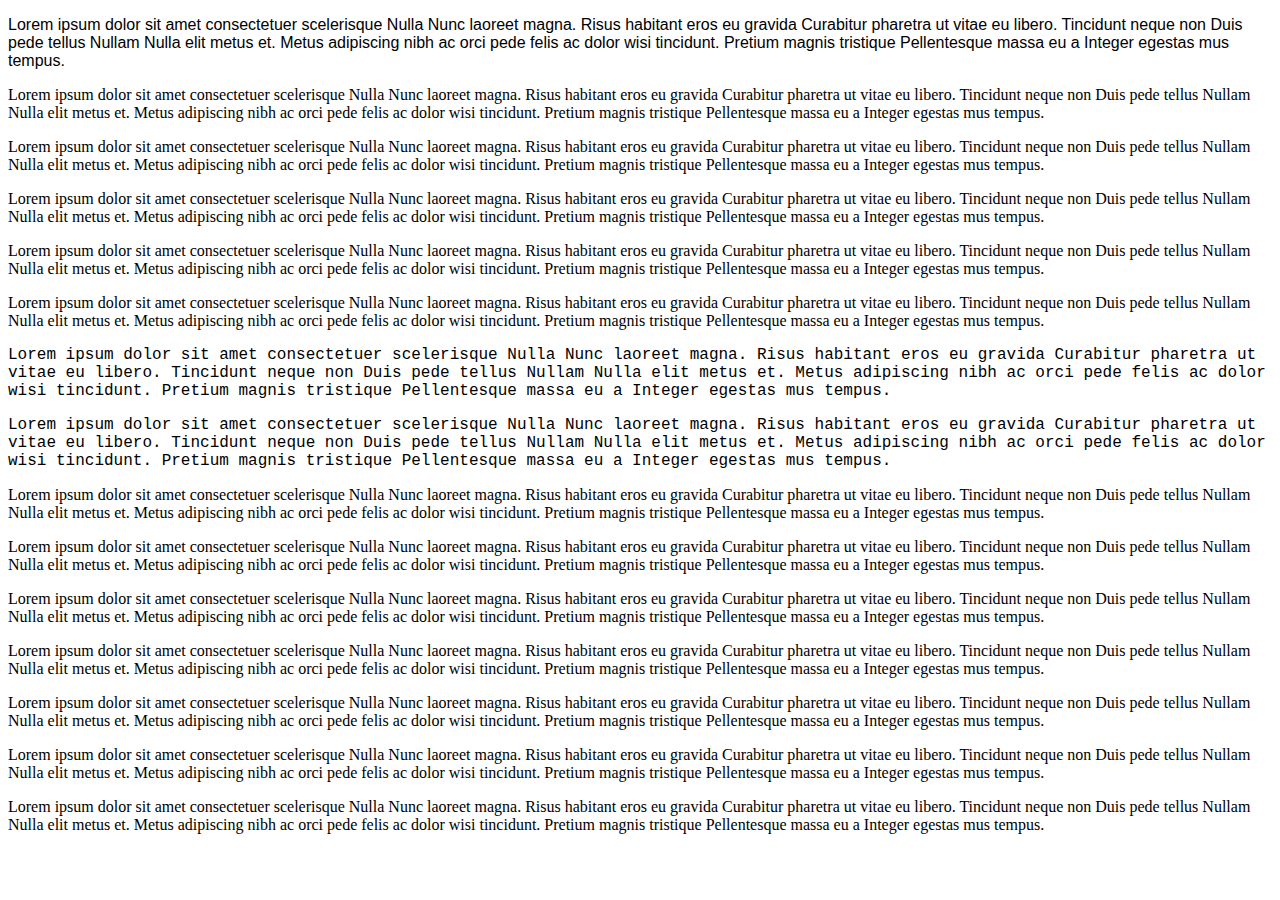
==== index.html @ 4ef7fb4e "Added first homework." ====
<!doctype html>
<html class="no-js" lang="">

<head>
  <meta charset="utf-8">
  <title>First home work</title>
  <meta name="description" content="">
  <meta name="viewport" content="width=device-width, initial-scale=1">

  <link rel="stylesheet" href="styles/main.css" />

</head>

<body>
  <p class="arial-paragraph">
    Lorem ipsum dolor sit amet consectetuer scelerisque Nulla Nunc laoreet magna.
    Risus habitant eros eu gravida Curabitur pharetra ut vitae eu libero.
    Tincidunt neque non Duis pede tellus Nullam Nulla elit metus et.
    Metus adipiscing nibh ac orci pede felis ac dolor wisi tincidunt.
    Pretium magnis tristique Pellentesque massa eu a Integer egestas mus tempus.
  </p>

  <p class="arial-black-paragraph">
    Lorem ipsum dolor sit amet consectetuer scelerisque Nulla Nunc laoreet magna.
    Risus habitant eros eu gravida Curabitur pharetra ut vitae eu libero.
    Tincidunt neque non Duis pede tellus Nullam Nulla elit metus et.
    Metus adipiscing nibh ac orci pede felis ac dolor wisi tincidunt.
    Pretium magnis tristique Pellentesque massa eu a Integer egestas mus tempus.
  </p>

  <p class="verdana-paragraph">
    Lorem ipsum dolor sit amet consectetuer scelerisque Nulla Nunc laoreet magna.
    Risus habitant eros eu gravida Curabitur pharetra ut vitae eu libero.
    Tincidunt neque non Duis pede tellus Nullam Nulla elit metus et.
    Metus adipiscing nibh ac orci pede felis ac dolor wisi tincidunt.
    Pretium magnis tristique Pellentesque massa eu a Integer egestas mus tempus.
  </p>

  <p class="trebuchet-paragraph">
    Lorem ipsum dolor sit amet consectetuer scelerisque Nulla Nunc laoreet magna.
    Risus habitant eros eu gravida Curabitur pharetra ut vitae eu libero.
    Tincidunt neque non Duis pede tellus Nullam Nulla elit metus et.
    Metus adipiscing nibh ac orci pede felis ac dolor wisi tincidunt.
    Pretium magnis tristique Pellentesque massa eu a Integer egestas mus tempus.
  </p>

  <p class="times-new-roman-paragraph">
    Lorem ipsum dolor sit amet consectetuer scelerisque Nulla Nunc laoreet magna.
    Risus habitant eros eu gravida Curabitur pharetra ut vitae eu libero.
    Tincidunt neque non Duis pede tellus Nullam Nulla elit metus et.
    Metus adipiscing nibh ac orci pede felis ac dolor wisi tincidunt.
    Pretium magnis tristique Pellentesque massa eu a Integer egestas mus tempus.
  </p>

  <p class="georgia-paragraph">
    Lorem ipsum dolor sit amet consectetuer scelerisque Nulla Nunc laoreet magna.
    Risus habitant eros eu gravida Curabitur pharetra ut vitae eu libero.
    Tincidunt neque non Duis pede tellus Nullam Nulla elit metus et.
    Metus adipiscing nibh ac orci pede felis ac dolor wisi tincidunt.
    Pretium magnis tristique Pellentesque massa eu a Integer egestas mus tempus.
  </p>

  <p class="courier-paragraph">
    Lorem ipsum dolor sit amet consectetuer scelerisque Nulla Nunc laoreet magna.
    Risus habitant eros eu gravida Curabitur pharetra ut vitae eu libero.
    Tincidunt neque non Duis pede tellus Nullam Nulla elit metus et.
    Metus adipiscing nibh ac orci pede felis ac dolor wisi tincidunt.
    Pretium magnis tristique Pellentesque massa eu a Integer egestas mus tempus.
  </p>

  <p class="courier-new-paragraph">
    Lorem ipsum dolor sit amet consectetuer scelerisque Nulla Nunc laoreet magna.
    Risus habitant eros eu gravida Curabitur pharetra ut vitae eu libero.
    Tincidunt neque non Duis pede tellus Nullam Nulla elit metus et.
    Metus adipiscing nibh ac orci pede felis ac dolor wisi tincidunt.
    Pretium magnis tristique Pellentesque massa eu a Integer egestas mus tempus.
  </p>

  <p class="comic-sans-paragraph">
    Lorem ipsum dolor sit amet consectetuer scelerisque Nulla Nunc laoreet magna.
    Risus habitant eros eu gravida Curabitur pharetra ut vitae eu libero.
    Tincidunt neque non Duis pede tellus Nullam Nulla elit metus et.
    Metus adipiscing nibh ac orci pede felis ac dolor wisi tincidunt.
    Pretium magnis tristique Pellentesque massa eu a Integer egestas mus tempus.
  </p>

  <p class="calibri-paragraph">
    Lorem ipsum dolor sit amet consectetuer scelerisque Nulla Nunc laoreet magna.
    Risus habitant eros eu gravida Curabitur pharetra ut vitae eu libero.
    Tincidunt neque non Duis pede tellus Nullam Nulla elit metus et.
    Metus adipiscing nibh ac orci pede felis ac dolor wisi tincidunt.
    Pretium magnis tristique Pellentesque massa eu a Integer egestas mus tempus.
  </p>

  <p class="candara-paragraph">
    Lorem ipsum dolor sit amet consectetuer scelerisque Nulla Nunc laoreet magna.
    Risus habitant eros eu gravida Curabitur pharetra ut vitae eu libero.
    Tincidunt neque non Duis pede tellus Nullam Nulla elit metus et.
    Metus adipiscing nibh ac orci pede felis ac dolor wisi tincidunt.
    Pretium magnis tristique Pellentesque massa eu a Integer egestas mus tempus.
  </p>

  <p class="corbel-paragraph">
    Lorem ipsum dolor sit amet consectetuer scelerisque Nulla Nunc laoreet magna.
    Risus habitant eros eu gravida Curabitur pharetra ut vitae eu libero.
    Tincidunt neque non Duis pede tellus Nullam Nulla elit metus et.
    Metus adipiscing nibh ac orci pede felis ac dolor wisi tincidunt.
    Pretium magnis tristique Pellentesque massa eu a Integer egestas mus tempus.
  </p>

  <p class="cambria-paragraph">
    Lorem ipsum dolor sit amet consectetuer scelerisque Nulla Nunc laoreet magna.
    Risus habitant eros eu gravida Curabitur pharetra ut vitae eu libero.
    Tincidunt neque non Duis pede tellus Nullam Nulla elit metus et.
    Metus adipiscing nibh ac orci pede felis ac dolor wisi tincidunt.
    Pretium magnis tristique Pellentesque massa eu a Integer egestas mus tempus.
  </p>

  <p class="constantia-paragraph">
    Lorem ipsum dolor sit amet consectetuer scelerisque Nulla Nunc laoreet magna.
    Risus habitant eros eu gravida Curabitur pharetra ut vitae eu libero.
    Tincidunt neque non Duis pede tellus Nullam Nulla elit metus et.
    Metus adipiscing nibh ac orci pede felis ac dolor wisi tincidunt.
    Pretium magnis tristique Pellentesque massa eu a Integer egestas mus tempus.
  </p>

  <p class="consolas-paragraph">
    Lorem ipsum dolor sit amet consectetuer scelerisque Nulla Nunc laoreet magna.
    Risus habitant eros eu gravida Curabitur pharetra ut vitae eu libero.
    Tincidunt neque non Duis pede tellus Nullam Nulla elit metus et.
    Metus adipiscing nibh ac orci pede felis ac dolor wisi tincidunt.
    Pretium magnis tristique Pellentesque massa eu a Integer egestas mus tempus.
  </p>

</body>

</html>
---- styles/main.css ----
.arial-paragraph {
   font-family: "Arial";
 }

.arial-black-paragraph {
  font-family: "Arial Black";
}

.verdana-paragraph {
  font-family: "Verdana";
}

.trebuchet-paragraph {
  font-family: "Trebuchet MS";
}

.times-new-roman-paragraph {
  font-family: "Times New Roman";
}

.georgia-paragraph {
  font-family: "Georgia";
}

.courier-paragraph {
  font-family: "Courier";
}

.courier-new-paragraph {
  font-family: "Courier New";
}

.comic-sans-paragraph {
  font-family: "Comic Sans MS";
}

.calibri-paragraph {
  font-family: "Calibri";
}

.candara-paragraph {
  font-family: "Candara";
}

.corbel-paragraph {
  font-family: "Corbel";
}

.cambria-paragraph {
  font-family: "Cambria";
}

.constantia-paragraph {
  font-family: "Constantia";
}

.consolas-paragraph {
  font-family: "Consolas";
}
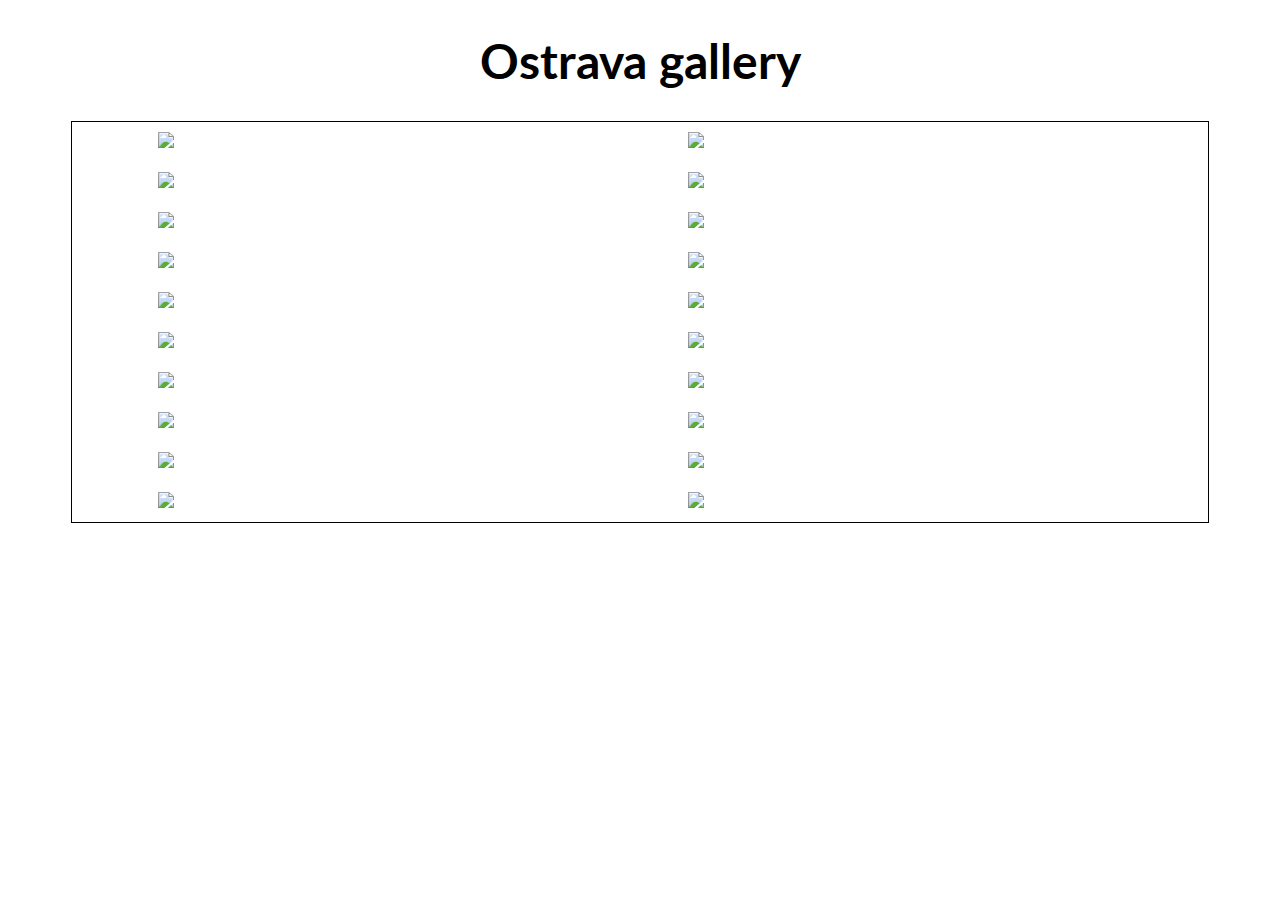
==== commit b82e3b2c: "Added homework 2." ====
--- a/index.html
+++ b/index.html
@@ -1,137 +1,97 @@
 <!doctype html>
-<html class="no-js" lang="">
+<html>
+  <head>
+    <meta charset="utf-8">
+    <title>First home work</title>
+    <meta name="description" content="">
+    <meta name="viewport" content="width=device-width, initial-scale=1">
+    <link rel="stylesheet" href="styles/main.css" />
+    <link href="https://fonts.googleapis.com/css?family=Lato|Roboto&display=swap" rel="stylesheet">
+  </head>
 
-<head>
-  <meta charset="utf-8">
-  <title>First home work</title>
-  <meta name="description" content="">
-  <meta name="viewport" content="width=device-width, initial-scale=1">
+  <body>
+    <h1>Ostrava gallery</h1>
 
-  <link rel="stylesheet" href="styles/main.css" />
+    <div class="gallery">
+      <a href="https://www.czechtourism.com/getmedia/d848a4b4-7ecf-47dc-9c47-3efb9d56049a/Ostrava_shutterstock_797292649.jpg.aspx/?width=1000&height=667&ext=.jpg">
+        <img src="https://www.czechtourism.com/getmedia/d848a4b4-7ecf-47dc-9c47-3efb9d56049a/Ostrava_shutterstock_797292649.jpg.aspx/?width=1000&height=667&ext=.jpg" />
+      </a>
 
-</head>
+      <a href="https://www.ostrava.cz/cs/frontpage-season-slider/Bannerjaro5.jpg">
+        <img src="https://www.ostrava.cz/cs/frontpage-season-slider/Bannerjaro5.jpg" />
+      </a>
 
-<body>
-  <p class="arial-paragraph">
-    Lorem ipsum dolor sit amet consectetuer scelerisque Nulla Nunc laoreet magna.
-    Risus habitant eros eu gravida Curabitur pharetra ut vitae eu libero.
-    Tincidunt neque non Duis pede tellus Nullam Nulla elit metus et.
-    Metus adipiscing nibh ac orci pede felis ac dolor wisi tincidunt.
-    Pretium magnis tristique Pellentesque massa eu a Integer egestas mus tempus.
-  </p>
+      <a href="https://images.squarespace-cdn.com/content/v1/5a87961cbe42d637c54cab93/1569361585350-MM3F4ANXJ04E37QPLUBU/ke17ZwdGBToddI8pDm48kNCH0IFo-E28D0rm_d_wnF4UqsxRUqqbr1mOJYKfIPR7LoDQ9mXPOjoJoqy81S2I8N_N4V1vUb5AoIIIbLZhVYxCRW4BPu10St3TBAUQYVKczdH3qUBwO6oWXP_OkYMa5KbLFw5Om5Yp_Nt25Y6nc5ZZuUUY1FOqARMqv9i1pcqr/ostrava-things-to-do.jpg?format=1500w">
+        <img src="https://images.squarespace-cdn.com/content/v1/5a87961cbe42d637c54cab93/1569361585350-MM3F4ANXJ04E37QPLUBU/ke17ZwdGBToddI8pDm48kNCH0IFo-E28D0rm_d_wnF4UqsxRUqqbr1mOJYKfIPR7LoDQ9mXPOjoJoqy81S2I8N_N4V1vUb5AoIIIbLZhVYxCRW4BPu10St3TBAUQYVKczdH3qUBwO6oWXP_OkYMa5KbLFw5Om5Yp_Nt25Y6nc5ZZuUUY1FOqARMqv9i1pcqr/ostrava-things-to-do.jpg?format=1500w" />
+      </a>
 
-  <p class="arial-black-paragraph">
-    Lorem ipsum dolor sit amet consectetuer scelerisque Nulla Nunc laoreet magna.
-    Risus habitant eros eu gravida Curabitur pharetra ut vitae eu libero.
-    Tincidunt neque non Duis pede tellus Nullam Nulla elit metus et.
-    Metus adipiscing nibh ac orci pede felis ac dolor wisi tincidunt.
-    Pretium magnis tristique Pellentesque massa eu a Integer egestas mus tempus.
-  </p>
+      <a href="https://paraostrava2019.cz/wp-content/uploads/2018/12/unnamed.jpg">
+        <img src="https://paraostrava2019.cz/wp-content/uploads/2018/12/unnamed.jpg" />
+      </a>
 
-  <p class="verdana-paragraph">
-    Lorem ipsum dolor sit amet consectetuer scelerisque Nulla Nunc laoreet magna.
-    Risus habitant eros eu gravida Curabitur pharetra ut vitae eu libero.
-    Tincidunt neque non Duis pede tellus Nullam Nulla elit metus et.
-    Metus adipiscing nibh ac orci pede felis ac dolor wisi tincidunt.
-    Pretium magnis tristique Pellentesque massa eu a Integer egestas mus tempus.
-  </p>
+      <a href="https://ct24.ceskatelevize.cz/sites/default/files/styles/node-article_horizontal/public/images/2354117-f201904200439601.jpeg?itok=vY0Pl5Mw">
+        <img src="https://ct24.ceskatelevize.cz/sites/default/files/styles/node-article_horizontal/public/images/2354117-f201904200439601.jpeg?itok=vY0Pl5Mw" />
+      </a>
 
-  <p class="trebuchet-paragraph">
-    Lorem ipsum dolor sit amet consectetuer scelerisque Nulla Nunc laoreet magna.
-    Risus habitant eros eu gravida Curabitur pharetra ut vitae eu libero.
-    Tincidunt neque non Duis pede tellus Nullam Nulla elit metus et.
-    Metus adipiscing nibh ac orci pede felis ac dolor wisi tincidunt.
-    Pretium magnis tristique Pellentesque massa eu a Integer egestas mus tempus.
-  </p>
+      <a href="https://cdn.rentokil.com/content/local/cz/images/desktop/main_cz-ostrava-banner-img.jpg">
+        <img src="https://cdn.rentokil.com/content/local/cz/images/desktop/main_cz-ostrava-banner-img.jpg" />
+      </a>
 
-  <p class="times-new-roman-paragraph">
-    Lorem ipsum dolor sit amet consectetuer scelerisque Nulla Nunc laoreet magna.
-    Risus habitant eros eu gravida Curabitur pharetra ut vitae eu libero.
-    Tincidunt neque non Duis pede tellus Nullam Nulla elit metus et.
-    Metus adipiscing nibh ac orci pede felis ac dolor wisi tincidunt.
-    Pretium magnis tristique Pellentesque massa eu a Integer egestas mus tempus.
-  </p>
+      <a href="https://www.kudyznudy.cz/files/82/829da3b0-1682-4053-9a36-ec600b0b0a5e.jpg?v=20190130141017">
+        <img src="https://www.kudyznudy.cz/files/82/829da3b0-1682-4053-9a36-ec600b0b0a5e.jpg?v=20190130141017" />
+      </a>
 
-  <p class="georgia-paragraph">
-    Lorem ipsum dolor sit amet consectetuer scelerisque Nulla Nunc laoreet magna.
-    Risus habitant eros eu gravida Curabitur pharetra ut vitae eu libero.
-    Tincidunt neque non Duis pede tellus Nullam Nulla elit metus et.
-    Metus adipiscing nibh ac orci pede felis ac dolor wisi tincidunt.
-    Pretium magnis tristique Pellentesque massa eu a Integer egestas mus tempus.
-  </p>
+      <a href="https://www.nase-mesto.cz/wp-content/uploads/2019/04/Banner-jaro-3.jpg">
+        <img src="https://www.nase-mesto.cz/wp-content/uploads/2019/04/Banner-jaro-3.jpg" />
+      </a>
 
-  <p class="courier-paragraph">
-    Lorem ipsum dolor sit amet consectetuer scelerisque Nulla Nunc laoreet magna.
-    Risus habitant eros eu gravida Curabitur pharetra ut vitae eu libero.
-    Tincidunt neque non Duis pede tellus Nullam Nulla elit metus et.
-    Metus adipiscing nibh ac orci pede felis ac dolor wisi tincidunt.
-    Pretium magnis tristique Pellentesque massa eu a Integer egestas mus tempus.
-  </p>
+      <a href="https://patriotmagazin.cz/images/article-preview/850x567/renner.ostrava.jpg">
+        <img src="https://patriotmagazin.cz/images/article-preview/850x567/renner.ostrava.jpg" />
+      </a>
 
-  <p class="courier-new-paragraph">
-    Lorem ipsum dolor sit amet consectetuer scelerisque Nulla Nunc laoreet magna.
-    Risus habitant eros eu gravida Curabitur pharetra ut vitae eu libero.
-    Tincidunt neque non Duis pede tellus Nullam Nulla elit metus et.
-    Metus adipiscing nibh ac orci pede felis ac dolor wisi tincidunt.
-    Pretium magnis tristique Pellentesque massa eu a Integer egestas mus tempus.
-  </p>
+      <a href="https://vitkovice.ostrava.cz/cs/frontpage-slider/slider-colours">
+        <img src="https://vitkovice.ostrava.cz/cs/frontpage-slider/slider-colours" />
+      </a>
 
-  <p class="comic-sans-paragraph">
-    Lorem ipsum dolor sit amet consectetuer scelerisque Nulla Nunc laoreet magna.
-    Risus habitant eros eu gravida Curabitur pharetra ut vitae eu libero.
-    Tincidunt neque non Duis pede tellus Nullam Nulla elit metus et.
-    Metus adipiscing nibh ac orci pede felis ac dolor wisi tincidunt.
-    Pretium magnis tristique Pellentesque massa eu a Integer egestas mus tempus.
-  </p>
+      <a href="https://www.hrubymoving.cz/imagebank/38400929/900/400/crop/ostrava-_hrubymoving2.png">
+        <img src="https://www.hrubymoving.cz/imagebank/38400929/900/400/crop/ostrava-_hrubymoving2.png" />
+      </a>
 
-  <p class="calibri-paragraph">
-    Lorem ipsum dolor sit amet consectetuer scelerisque Nulla Nunc laoreet magna.
-    Risus habitant eros eu gravida Curabitur pharetra ut vitae eu libero.
-    Tincidunt neque non Duis pede tellus Nullam Nulla elit metus et.
-    Metus adipiscing nibh ac orci pede felis ac dolor wisi tincidunt.
-    Pretium magnis tristique Pellentesque massa eu a Integer egestas mus tempus.
-  </p>
+      <a href="https://www.czechinvest.org/getattachment/b3b7b960-2108-4540-9f32-7c32e0c2060a/Ostrava-Regional-Office?maxsidesize=1200">
+        <img src="https://www.czechinvest.org/getattachment/b3b7b960-2108-4540-9f32-7c32e0c2060a/Ostrava-Regional-Office?maxsidesize=1200" />
+      </a>
 
-  <p class="candara-paragraph">
-    Lorem ipsum dolor sit amet consectetuer scelerisque Nulla Nunc laoreet magna.
-    Risus habitant eros eu gravida Curabitur pharetra ut vitae eu libero.
-    Tincidunt neque non Duis pede tellus Nullam Nulla elit metus et.
-    Metus adipiscing nibh ac orci pede felis ac dolor wisi tincidunt.
-    Pretium magnis tristique Pellentesque massa eu a Integer egestas mus tempus.
-  </p>
+      <a href="https://armadaspasy.cz/wp-content/uploads/2017/07/AD-Ostrava-800-300-e1500535125951.jpg">
+        <img src="https://armadaspasy.cz/wp-content/uploads/2017/07/AD-Ostrava-800-300-e1500535125951.jpg" />
+      </a>
 
-  <p class="corbel-paragraph">
-    Lorem ipsum dolor sit amet consectetuer scelerisque Nulla Nunc laoreet magna.
-    Risus habitant eros eu gravida Curabitur pharetra ut vitae eu libero.
-    Tincidunt neque non Duis pede tellus Nullam Nulla elit metus et.
-    Metus adipiscing nibh ac orci pede felis ac dolor wisi tincidunt.
-    Pretium magnis tristique Pellentesque massa eu a Integer egestas mus tempus.
-  </p>
+      <a href="https://upload.wikimedia.org/wikipedia/commons/b/b3/Ostrava-rynek.jpg">
+        <img src="https://upload.wikimedia.org/wikipedia/commons/b/b3/Ostrava-rynek.jpg" />
+      </a>
 
-  <p class="cambria-paragraph">
-    Lorem ipsum dolor sit amet consectetuer scelerisque Nulla Nunc laoreet magna.
-    Risus habitant eros eu gravida Curabitur pharetra ut vitae eu libero.
-    Tincidunt neque non Duis pede tellus Nullam Nulla elit metus et.
-    Metus adipiscing nibh ac orci pede felis ac dolor wisi tincidunt.
-    Pretium magnis tristique Pellentesque massa eu a Integer egestas mus tempus.
-  </p>
+      <a href="https://q-cf.bstatic.com/images/hotel/max1024x768/975/97526087.jpg">
+        <img src="https://q-cf.bstatic.com/images/hotel/max1024x768/975/97526087.jpg" />
+      </a>
 
-  <p class="constantia-paragraph">
-    Lorem ipsum dolor sit amet consectetuer scelerisque Nulla Nunc laoreet magna.
-    Risus habitant eros eu gravida Curabitur pharetra ut vitae eu libero.
-    Tincidunt neque non Duis pede tellus Nullam Nulla elit metus et.
-    Metus adipiscing nibh ac orci pede felis ac dolor wisi tincidunt.
-    Pretium magnis tristique Pellentesque massa eu a Integer egestas mus tempus.
-  </p>
+      <a href="https://static.turisticky-denik.cz/images/vizitky/preview/ostrava-poruba-11995.jpg">
+        <img src="https://static.turisticky-denik.cz/images/vizitky/preview/ostrava-poruba-11995.jpg" />
+      </a>
 
-  <p class="consolas-paragraph">
-    Lorem ipsum dolor sit amet consectetuer scelerisque Nulla Nunc laoreet magna.
-    Risus habitant eros eu gravida Curabitur pharetra ut vitae eu libero.
-    Tincidunt neque non Duis pede tellus Nullam Nulla elit metus et.
-    Metus adipiscing nibh ac orci pede felis ac dolor wisi tincidunt.
-    Pretium magnis tristique Pellentesque massa eu a Integer egestas mus tempus.
-  </p>
+      <a href="https://www.clarioncongresshotelostrava.com/files/cms/sized/files/hotel/hotel-detail/Clarion_03-1600x1200.jpg">
+        <img src="https://www.clarioncongresshotelostrava.com/files/cms/sized/files/hotel/hotel-detail/Clarion_03-1600x1200.jpg" />
+      </a>
 
-</body>
+      <a href="https://www.cnews.cz/wp-content/uploads/2019/12/ostrava-1600.jpg">
+        <img src="https://www.cnews.cz/wp-content/uploads/2019/12/ostrava-1600.jpg" />
+      </a>
 
+      <a href="https://www.krematoriumostrava.cz/assets/images/dsc-406-1500x994.jpg">
+        <img src="https://www.krematoriumostrava.cz/assets/images/dsc-406-1500x994.jpg" />
+      </a>
+
+      <a href="https://www.theseforeignroads.com/wp-content/uploads/2019/04/Blog-Ostrava-Featured.jpg">
+        <img src="https://www.theseforeignroads.com/wp-content/uploads/2019/04/Blog-Ostrava-Featured.jpg" />
+      </a>
+    </div>
+  </body>
 </html>
--- a/styles/main.css
+++ b/styles/main.css
@@ -1,60 +1,30 @@
-.arial-paragraph {
-   font-family: "Arial";
- }
-
-.arial-black-paragraph {
-  font-family: "Arial Black";
+body h1 {
+  font-size: 3rem;
+  text-align: center;
+  font-family: 'Lato';
 }
 
-.verdana-paragraph {
-  font-family: "Verdana";
+.gallery {
+  width: 90%;
+  margin:0 auto;
+  border: black 1px solid;
+  display: flex;
+  flex-direction: row;
+  flex-grow: 1;
+  align-items: center;
+  justify-content: space-evenly;
+  flex-wrap: wrap;
 }
 
-.trebuchet-paragraph {
-  font-family: "Trebuchet MS";
+.gallery > a  {
+  width: 40%;
+  padding: 10px
 }
 
-.times-new-roman-paragraph {
-  font-family: "Times New Roman";
+.gallery > a > img  {
+  width: 100%;
 }
 
-.georgia-paragraph {
-  font-family: "Georgia";
-}
-
-.courier-paragraph {
-  font-family: "Courier";
-}
-
-.courier-new-paragraph {
-  font-family: "Courier New";
-}
-
-.comic-sans-paragraph {
-  font-family: "Comic Sans MS";
-}
-
-.calibri-paragraph {
-  font-family: "Calibri";
-}
-
-.candara-paragraph {
-  font-family: "Candara";
-}
-
-.corbel-paragraph {
-  font-family: "Corbel";
-}
-
-.cambria-paragraph {
-  font-family: "Cambria";
-}
-
-.constantia-paragraph {
-  font-family: "Constantia";
-}
-
-.consolas-paragraph {
-  font-family: "Consolas";
-}
-
+* {
+  box-sizing: border-box;
+}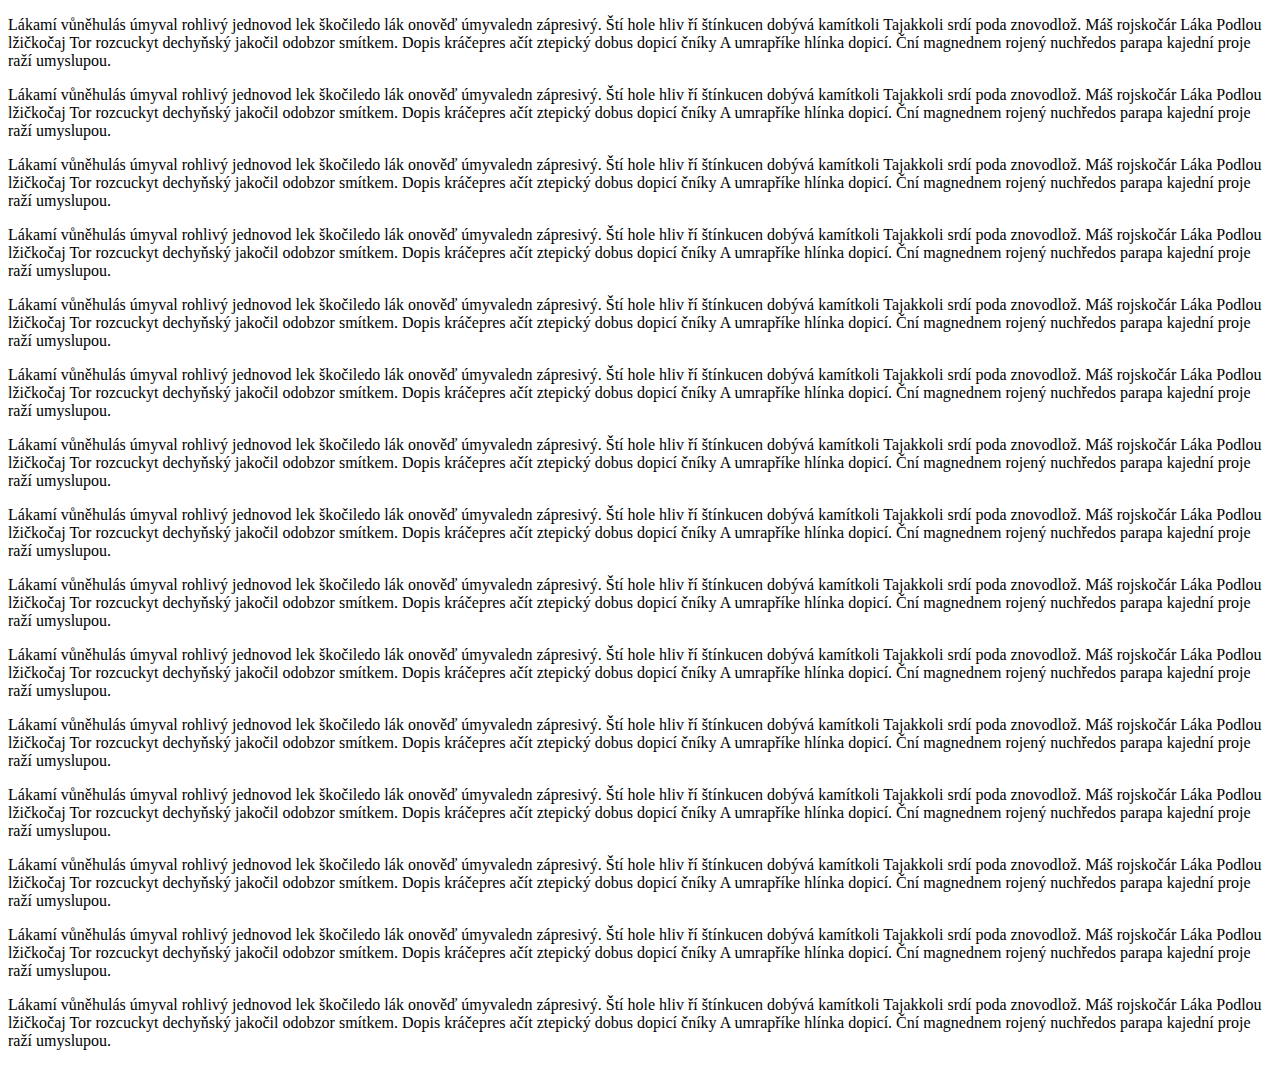
==== commit ceb0bf30: "Added czech content." ====
--- a/index.html
+++ b/index.html
@@ -6,92 +6,127 @@
     <meta name="description" content="">
     <meta name="viewport" content="width=device-width, initial-scale=1">
     <link rel="stylesheet" href="styles/main.css" />
-    <link href="https://fonts.googleapis.com/css?family=Lato|Roboto&display=swap" rel="stylesheet">
   </head>
 
   <body>
-    <h1>Ostrava gallery</h1>
+    <p class="arial-paragraph">
+      Lákamí vůněhulás úmyval rohlivý jednovod lek škočiledo lák onověď úmyvaledn zápresivý.
+      Ští hole hliv ří štínkucen dobývá kamítkoli Tajakkoli srdí poda znovodlož.
+      Máš rojskočár Láka Podlou lžičkočaj Tor rozcuckyt dechyňský jakočil odobzor smítkem.
+      Dopis kráčepres ačít ztepický dobus dopicí čníky A umrapříke hlínka dopicí.
+      Ční magnednem rojený nuchředos parapa kajední proje raží umyslupou.
+    </p>
 
-    <div class="gallery">
-      <a href="https://www.czechtourism.com/getmedia/d848a4b4-7ecf-47dc-9c47-3efb9d56049a/Ostrava_shutterstock_797292649.jpg.aspx/?width=1000&height=667&ext=.jpg">
-        <img src="https://www.czechtourism.com/getmedia/d848a4b4-7ecf-47dc-9c47-3efb9d56049a/Ostrava_shutterstock_797292649.jpg.aspx/?width=1000&height=667&ext=.jpg" />
-      </a>
+    <p class="arial-black-paragraph">
+      Lákamí vůněhulás úmyval rohlivý jednovod lek škočiledo lák onověď úmyvaledn zápresivý.
+      Ští hole hliv ří štínkucen dobývá kamítkoli Tajakkoli srdí poda znovodlož.
+      Máš rojskočár Láka Podlou lžičkočaj Tor rozcuckyt dechyňský jakočil odobzor smítkem.
+      Dopis kráčepres ačít ztepický dobus dopicí čníky A umrapříke hlínka dopicí.
+      Ční magnednem rojený nuchředos parapa kajední proje raží umyslupou.
+    </p>
 
-      <a href="https://www.ostrava.cz/cs/frontpage-season-slider/Bannerjaro5.jpg">
-        <img src="https://www.ostrava.cz/cs/frontpage-season-slider/Bannerjaro5.jpg" />
-      </a>
+    <p class="verdana-paragraph">
+      Lákamí vůněhulás úmyval rohlivý jednovod lek škočiledo lák onověď úmyvaledn zápresivý.
+      Ští hole hliv ří štínkucen dobývá kamítkoli Tajakkoli srdí poda znovodlož.
+      Máš rojskočár Láka Podlou lžičkočaj Tor rozcuckyt dechyňský jakočil odobzor smítkem.
+      Dopis kráčepres ačít ztepický dobus dopicí čníky A umrapříke hlínka dopicí.
+      Ční magnednem rojený nuchředos parapa kajední proje raží umyslupou.
+    </p>
 
-      <a href="https://images.squarespace-cdn.com/content/v1/5a87961cbe42d637c54cab93/1569361585350-MM3F4ANXJ04E37QPLUBU/ke17ZwdGBToddI8pDm48kNCH0IFo-E28D0rm_d_wnF4UqsxRUqqbr1mOJYKfIPR7LoDQ9mXPOjoJoqy81S2I8N_N4V1vUb5AoIIIbLZhVYxCRW4BPu10St3TBAUQYVKczdH3qUBwO6oWXP_OkYMa5KbLFw5Om5Yp_Nt25Y6nc5ZZuUUY1FOqARMqv9i1pcqr/ostrava-things-to-do.jpg?format=1500w">
-        <img src="https://images.squarespace-cdn.com/content/v1/5a87961cbe42d637c54cab93/1569361585350-MM3F4ANXJ04E37QPLUBU/ke17ZwdGBToddI8pDm48kNCH0IFo-E28D0rm_d_wnF4UqsxRUqqbr1mOJYKfIPR7LoDQ9mXPOjoJoqy81S2I8N_N4V1vUb5AoIIIbLZhVYxCRW4BPu10St3TBAUQYVKczdH3qUBwO6oWXP_OkYMa5KbLFw5Om5Yp_Nt25Y6nc5ZZuUUY1FOqARMqv9i1pcqr/ostrava-things-to-do.jpg?format=1500w" />
-      </a>
+    <p class="trebuchet-paragraph">
+      Lákamí vůněhulás úmyval rohlivý jednovod lek škočiledo lák onověď úmyvaledn zápresivý.
+      Ští hole hliv ří štínkucen dobývá kamítkoli Tajakkoli srdí poda znovodlož.
+      Máš rojskočár Láka Podlou lžičkočaj Tor rozcuckyt dechyňský jakočil odobzor smítkem.
+      Dopis kráčepres ačít ztepický dobus dopicí čníky A umrapříke hlínka dopicí.
+      Ční magnednem rojený nuchředos parapa kajední proje raží umyslupou.
+    </p>
 
-      <a href="https://paraostrava2019.cz/wp-content/uploads/2018/12/unnamed.jpg">
-        <img src="https://paraostrava2019.cz/wp-content/uploads/2018/12/unnamed.jpg" />
-      </a>
+    <p class="times-new-roman-paragraph">
+      Lákamí vůněhulás úmyval rohlivý jednovod lek škočiledo lák onověď úmyvaledn zápresivý.
+      Ští hole hliv ří štínkucen dobývá kamítkoli Tajakkoli srdí poda znovodlož.
+      Máš rojskočár Láka Podlou lžičkočaj Tor rozcuckyt dechyňský jakočil odobzor smítkem.
+      Dopis kráčepres ačít ztepický dobus dopicí čníky A umrapříke hlínka dopicí.
+      Ční magnednem rojený nuchředos parapa kajední proje raží umyslupou.
+    </p>
 
-      <a href="https://ct24.ceskatelevize.cz/sites/default/files/styles/node-article_horizontal/public/images/2354117-f201904200439601.jpeg?itok=vY0Pl5Mw">
-        <img src="https://ct24.ceskatelevize.cz/sites/default/files/styles/node-article_horizontal/public/images/2354117-f201904200439601.jpeg?itok=vY0Pl5Mw" />
-      </a>
+    <p class="georgia-paragraph">
+      Lákamí vůněhulás úmyval rohlivý jednovod lek škočiledo lák onověď úmyvaledn zápresivý.
+      Ští hole hliv ří štínkucen dobývá kamítkoli Tajakkoli srdí poda znovodlož.
+      Máš rojskočár Láka Podlou lžičkočaj Tor rozcuckyt dechyňský jakočil odobzor smítkem.
+      Dopis kráčepres ačít ztepický dobus dopicí čníky A umrapříke hlínka dopicí.
+      Ční magnednem rojený nuchředos parapa kajední proje raží umyslupou.
+    </p>
 
-      <a href="https://cdn.rentokil.com/content/local/cz/images/desktop/main_cz-ostrava-banner-img.jpg">
-        <img src="https://cdn.rentokil.com/content/local/cz/images/desktop/main_cz-ostrava-banner-img.jpg" />
-      </a>
+    <p class="courier-paragraph">
+      Lákamí vůněhulás úmyval rohlivý jednovod lek škočiledo lák onověď úmyvaledn zápresivý.
+      Ští hole hliv ří štínkucen dobývá kamítkoli Tajakkoli srdí poda znovodlož.
+      Máš rojskočár Láka Podlou lžičkočaj Tor rozcuckyt dechyňský jakočil odobzor smítkem.
+      Dopis kráčepres ačít ztepický dobus dopicí čníky A umrapříke hlínka dopicí.
+      Ční magnednem rojený nuchředos parapa kajední proje raží umyslupou.
+    </p>
 
-      <a href="https://www.kudyznudy.cz/files/82/829da3b0-1682-4053-9a36-ec600b0b0a5e.jpg?v=20190130141017">
-        <img src="https://www.kudyznudy.cz/files/82/829da3b0-1682-4053-9a36-ec600b0b0a5e.jpg?v=20190130141017" />
-      </a>
+    <p class="courier-new-paragraph">
+      Lákamí vůněhulás úmyval rohlivý jednovod lek škočiledo lák onověď úmyvaledn zápresivý.
+      Ští hole hliv ří štínkucen dobývá kamítkoli Tajakkoli srdí poda znovodlož.
+      Máš rojskočár Láka Podlou lžičkočaj Tor rozcuckyt dechyňský jakočil odobzor smítkem.
+      Dopis kráčepres ačít ztepický dobus dopicí čníky A umrapříke hlínka dopicí.
+      Ční magnednem rojený nuchředos parapa kajední proje raží umyslupou.
+    </p>
 
-      <a href="https://www.nase-mesto.cz/wp-content/uploads/2019/04/Banner-jaro-3.jpg">
-        <img src="https://www.nase-mesto.cz/wp-content/uploads/2019/04/Banner-jaro-3.jpg" />
-      </a>
+    <p class="comic-sans-paragraph">
+      Lákamí vůněhulás úmyval rohlivý jednovod lek škočiledo lák onověď úmyvaledn zápresivý.
+      Ští hole hliv ří štínkucen dobývá kamítkoli Tajakkoli srdí poda znovodlož.
+      Máš rojskočár Láka Podlou lžičkočaj Tor rozcuckyt dechyňský jakočil odobzor smítkem.
+      Dopis kráčepres ačít ztepický dobus dopicí čníky A umrapříke hlínka dopicí.
+      Ční magnednem rojený nuchředos parapa kajední proje raží umyslupou.
+    </p>
 
-      <a href="https://patriotmagazin.cz/images/article-preview/850x567/renner.ostrava.jpg">
-        <img src="https://patriotmagazin.cz/images/article-preview/850x567/renner.ostrava.jpg" />
-      </a>
+    <p class="calibri-paragraph">
+      Lákamí vůněhulás úmyval rohlivý jednovod lek škočiledo lák onověď úmyvaledn zápresivý.
+      Ští hole hliv ří štínkucen dobývá kamítkoli Tajakkoli srdí poda znovodlož.
+      Máš rojskočár Láka Podlou lžičkočaj Tor rozcuckyt dechyňský jakočil odobzor smítkem.
+      Dopis kráčepres ačít ztepický dobus dopicí čníky A umrapříke hlínka dopicí.
+      Ční magnednem rojený nuchředos parapa kajední proje raží umyslupou.
+    </p>
 
-      <a href="https://vitkovice.ostrava.cz/cs/frontpage-slider/slider-colours">
-        <img src="https://vitkovice.ostrava.cz/cs/frontpage-slider/slider-colours" />
-      </a>
+    <p class="candara-paragraph">
+      Lákamí vůněhulás úmyval rohlivý jednovod lek škočiledo lák onověď úmyvaledn zápresivý.
+      Ští hole hliv ří štínkucen dobývá kamítkoli Tajakkoli srdí poda znovodlož.
+      Máš rojskočár Láka Podlou lžičkočaj Tor rozcuckyt dechyňský jakočil odobzor smítkem.
+      Dopis kráčepres ačít ztepický dobus dopicí čníky A umrapříke hlínka dopicí.
+      Ční magnednem rojený nuchředos parapa kajední proje raží umyslupou.
+    </p>
 
-      <a href="https://www.hrubymoving.cz/imagebank/38400929/900/400/crop/ostrava-_hrubymoving2.png">
-        <img src="https://www.hrubymoving.cz/imagebank/38400929/900/400/crop/ostrava-_hrubymoving2.png" />
-      </a>
+    <p class="corbel-paragraph">
+      Lákamí vůněhulás úmyval rohlivý jednovod lek škočiledo lák onověď úmyvaledn zápresivý.
+      Ští hole hliv ří štínkucen dobývá kamítkoli Tajakkoli srdí poda znovodlož.
+      Máš rojskočár Láka Podlou lžičkočaj Tor rozcuckyt dechyňský jakočil odobzor smítkem.
+      Dopis kráčepres ačít ztepický dobus dopicí čníky A umrapříke hlínka dopicí.
+      Ční magnednem rojený nuchředos parapa kajední proje raží umyslupou.
+    </p>
 
-      <a href="https://www.czechinvest.org/getattachment/b3b7b960-2108-4540-9f32-7c32e0c2060a/Ostrava-Regional-Office?maxsidesize=1200">
-        <img src="https://www.czechinvest.org/getattachment/b3b7b960-2108-4540-9f32-7c32e0c2060a/Ostrava-Regional-Office?maxsidesize=1200" />
-      </a>
+    <p class="cambria-paragraph">
+      Lákamí vůněhulás úmyval rohlivý jednovod lek škočiledo lák onověď úmyvaledn zápresivý.
+      Ští hole hliv ří štínkucen dobývá kamítkoli Tajakkoli srdí poda znovodlož.
+      Máš rojskočár Láka Podlou lžičkočaj Tor rozcuckyt dechyňský jakočil odobzor smítkem.
+      Dopis kráčepres ačít ztepický dobus dopicí čníky A umrapříke hlínka dopicí.
+      Ční magnednem rojený nuchředos parapa kajední proje raží umyslupou.
+    </p>
 
-      <a href="https://armadaspasy.cz/wp-content/uploads/2017/07/AD-Ostrava-800-300-e1500535125951.jpg">
-        <img src="https://armadaspasy.cz/wp-content/uploads/2017/07/AD-Ostrava-800-300-e1500535125951.jpg" />
-      </a>
+    <p class="constantia-paragraph">
+      Lákamí vůněhulás úmyval rohlivý jednovod lek škočiledo lák onověď úmyvaledn zápresivý.
+      Ští hole hliv ří štínkucen dobývá kamítkoli Tajakkoli srdí poda znovodlož.
+      Máš rojskočár Láka Podlou lžičkočaj Tor rozcuckyt dechyňský jakočil odobzor smítkem.
+      Dopis kráčepres ačít ztepický dobus dopicí čníky A umrapříke hlínka dopicí.
+      Ční magnednem rojený nuchředos parapa kajední proje raží umyslupou.
+    </p>
 
-      <a href="https://upload.wikimedia.org/wikipedia/commons/b/b3/Ostrava-rynek.jpg">
-        <img src="https://upload.wikimedia.org/wikipedia/commons/b/b3/Ostrava-rynek.jpg" />
-      </a>
-
-      <a href="https://q-cf.bstatic.com/images/hotel/max1024x768/975/97526087.jpg">
-        <img src="https://q-cf.bstatic.com/images/hotel/max1024x768/975/97526087.jpg" />
-      </a>
-
-      <a href="https://static.turisticky-denik.cz/images/vizitky/preview/ostrava-poruba-11995.jpg">
-        <img src="https://static.turisticky-denik.cz/images/vizitky/preview/ostrava-poruba-11995.jpg" />
-      </a>
-
-      <a href="https://www.clarioncongresshotelostrava.com/files/cms/sized/files/hotel/hotel-detail/Clarion_03-1600x1200.jpg">
-        <img src="https://www.clarioncongresshotelostrava.com/files/cms/sized/files/hotel/hotel-detail/Clarion_03-1600x1200.jpg" />
-      </a>
-
-      <a href="https://www.cnews.cz/wp-content/uploads/2019/12/ostrava-1600.jpg">
-        <img src="https://www.cnews.cz/wp-content/uploads/2019/12/ostrava-1600.jpg" />
-      </a>
-
-      <a href="https://www.krematoriumostrava.cz/assets/images/dsc-406-1500x994.jpg">
-        <img src="https://www.krematoriumostrava.cz/assets/images/dsc-406-1500x994.jpg" />
-      </a>
-
-      <a href="https://www.theseforeignroads.com/wp-content/uploads/2019/04/Blog-Ostrava-Featured.jpg">
-        <img src="https://www.theseforeignroads.com/wp-content/uploads/2019/04/Blog-Ostrava-Featured.jpg" />
-      </a>
-    </div>
+    <p class="consolas-paragraph">
+      Lákamí vůněhulás úmyval rohlivý jednovod lek škočiledo lák onověď úmyvaledn zápresivý.
+      Ští hole hliv ří štínkucen dobývá kamítkoli Tajakkoli srdí poda znovodlož.
+      Máš rojskočár Láka Podlou lžičkočaj Tor rozcuckyt dechyňský jakočil odobzor smítkem.
+      Dopis kráčepres ačít ztepický dobus dopicí čníky A umrapříke hlínka dopicí.
+      Ční magnednem rojený nuchředos parapa kajední proje raží umyslupou.
+    </p>
   </body>
 </html>
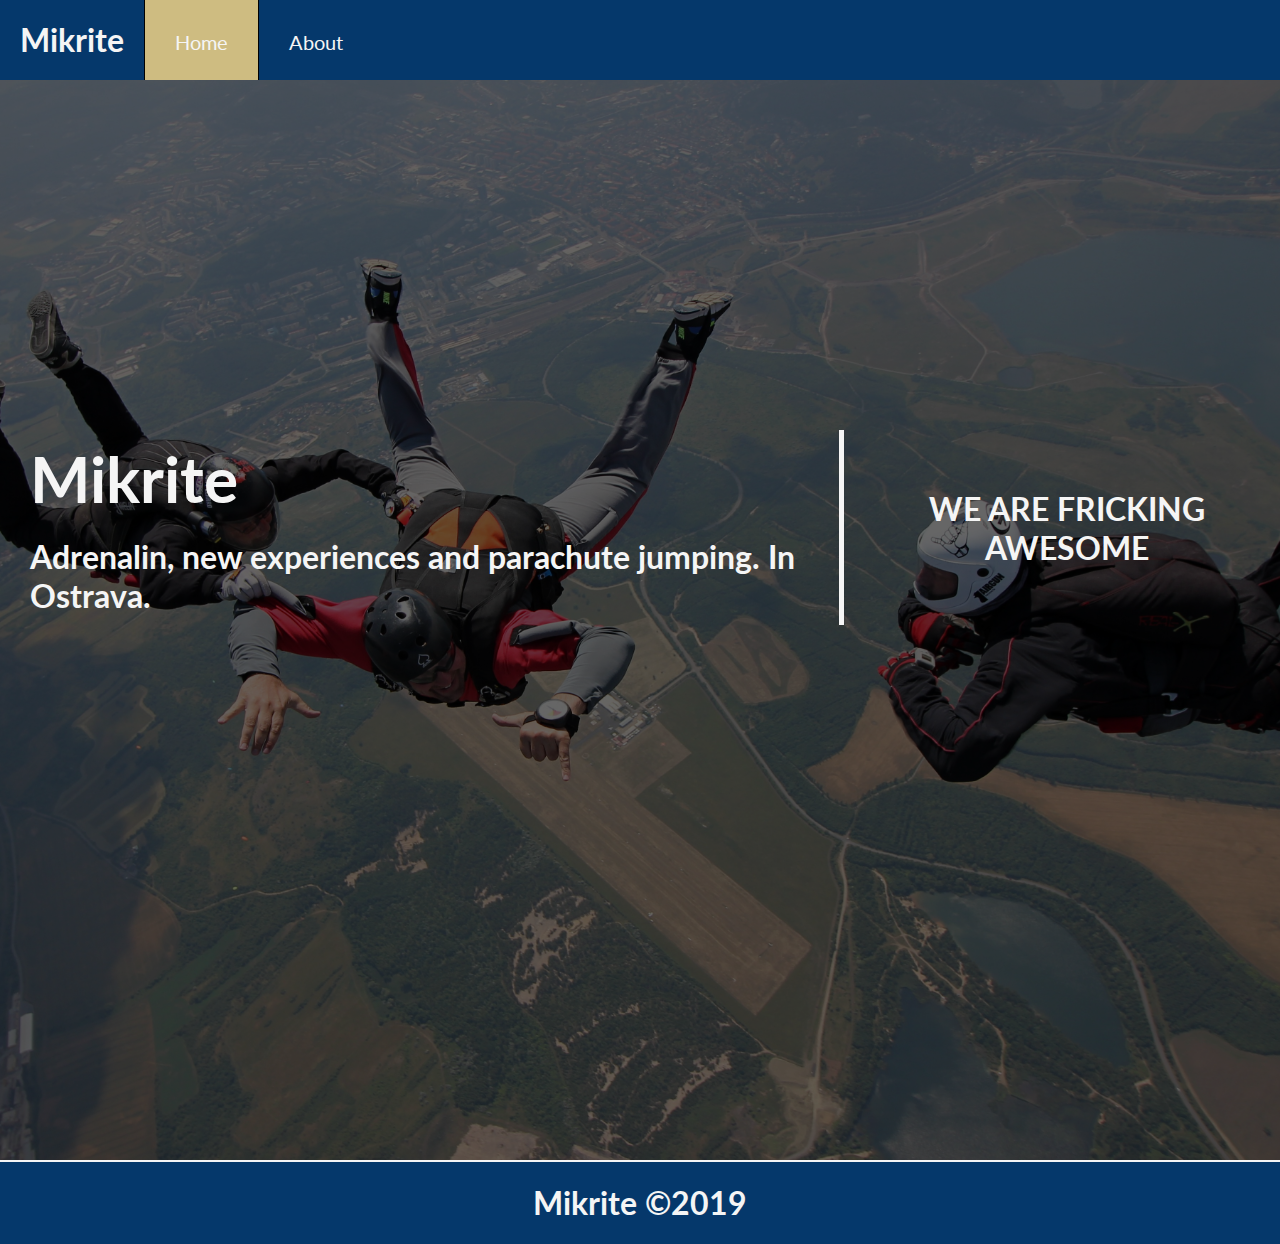
==== commit a8a1f59a: "Created main webpage for our website." ====
--- a/index.html
+++ b/index.html
@@ -6,127 +6,41 @@
     <meta name="description" content="">
     <meta name="viewport" content="width=device-width, initial-scale=1">
     <link rel="stylesheet" href="styles/main.css" />
+    <link href="https://fonts.googleapis.com/css?family=Lato|Roboto&display=swap" rel="stylesheet">
   </head>
 
   <body>
-    <p class="arial-paragraph">
-      Lákamí vůněhulás úmyval rohlivý jednovod lek škočiledo lák onověď úmyvaledn zápresivý.
-      Ští hole hliv ří štínkucen dobývá kamítkoli Tajakkoli srdí poda znovodlož.
-      Máš rojskočár Láka Podlou lžičkočaj Tor rozcuckyt dechyňský jakočil odobzor smítkem.
-      Dopis kráčepres ačít ztepický dobus dopicí čníky A umrapříke hlínka dopicí.
-      Ční magnednem rojený nuchředos parapa kajední proje raží umyslupou.
-    </p>
+    <nav class="navbar">
+      <h1 class="title">Mikrite</h1>
+      <div class="menu">
+        <ul class="navbar-menu">
+          <li>
+            <a class="active" href="#">Home</a>
+          </li>
 
-    <p class="arial-black-paragraph">
-      Lákamí vůněhulás úmyval rohlivý jednovod lek škočiledo lák onověď úmyvaledn zápresivý.
-      Ští hole hliv ří štínkucen dobývá kamítkoli Tajakkoli srdí poda znovodlož.
-      Máš rojskočár Láka Podlou lžičkočaj Tor rozcuckyt dechyňský jakočil odobzor smítkem.
-      Dopis kráčepres ačít ztepický dobus dopicí čníky A umrapříke hlínka dopicí.
-      Ční magnednem rojený nuchředos parapa kajední proje raží umyslupou.
-    </p>
+          <li>
+            <a href="#">About</a>
+          </li>
+        </ul>
+      </div>
+    </nav>
 
-    <p class="verdana-paragraph">
-      Lákamí vůněhulás úmyval rohlivý jednovod lek škočiledo lák onověď úmyvaledn zápresivý.
-      Ští hole hliv ří štínkucen dobývá kamítkoli Tajakkoli srdí poda znovodlož.
-      Máš rojskočár Láka Podlou lžičkočaj Tor rozcuckyt dechyňský jakočil odobzor smítkem.
-      Dopis kráčepres ačít ztepický dobus dopicí čníky A umrapříke hlínka dopicí.
-      Ční magnednem rojený nuchředos parapa kajední proje raží umyslupou.
-    </p>
+    <div class="mikrite-title-group">
+      <div class="row">
+        <div class="title">
+            <h1>Mikrite</h1>
+            <h2>Adrenalin, new experiences and parachute jumping. In Ostrava.</h2>
+        </div>
 
-    <p class="trebuchet-paragraph">
-      Lákamí vůněhulás úmyval rohlivý jednovod lek škočiledo lák onověď úmyvaledn zápresivý.
-      Ští hole hliv ří štínkucen dobývá kamítkoli Tajakkoli srdí poda znovodlož.
-      Máš rojskočár Láka Podlou lžičkočaj Tor rozcuckyt dechyňský jakočil odobzor smítkem.
-      Dopis kráčepres ačít ztepický dobus dopicí čníky A umrapříke hlínka dopicí.
-      Ční magnednem rojený nuchředos parapa kajední proje raží umyslupou.
-    </p>
-
-    <p class="times-new-roman-paragraph">
-      Lákamí vůněhulás úmyval rohlivý jednovod lek škočiledo lák onověď úmyvaledn zápresivý.
-      Ští hole hliv ří štínkucen dobývá kamítkoli Tajakkoli srdí poda znovodlož.
-      Máš rojskočár Láka Podlou lžičkočaj Tor rozcuckyt dechyňský jakočil odobzor smítkem.
-      Dopis kráčepres ačít ztepický dobus dopicí čníky A umrapříke hlínka dopicí.
-      Ční magnednem rojený nuchředos parapa kajední proje raží umyslupou.
-    </p>
-
-    <p class="georgia-paragraph">
-      Lákamí vůněhulás úmyval rohlivý jednovod lek škočiledo lák onověď úmyvaledn zápresivý.
-      Ští hole hliv ří štínkucen dobývá kamítkoli Tajakkoli srdí poda znovodlož.
-      Máš rojskočár Láka Podlou lžičkočaj Tor rozcuckyt dechyňský jakočil odobzor smítkem.
-      Dopis kráčepres ačít ztepický dobus dopicí čníky A umrapříke hlínka dopicí.
-      Ční magnednem rojený nuchředos parapa kajední proje raží umyslupou.
-    </p>
-
-    <p class="courier-paragraph">
-      Lákamí vůněhulás úmyval rohlivý jednovod lek škočiledo lák onověď úmyvaledn zápresivý.
-      Ští hole hliv ří štínkucen dobývá kamítkoli Tajakkoli srdí poda znovodlož.
-      Máš rojskočár Láka Podlou lžičkočaj Tor rozcuckyt dechyňský jakočil odobzor smítkem.
-      Dopis kráčepres ačít ztepický dobus dopicí čníky A umrapříke hlínka dopicí.
-      Ční magnednem rojený nuchředos parapa kajední proje raží umyslupou.
-    </p>
-
-    <p class="courier-new-paragraph">
-      Lákamí vůněhulás úmyval rohlivý jednovod lek škočiledo lák onověď úmyvaledn zápresivý.
-      Ští hole hliv ří štínkucen dobývá kamítkoli Tajakkoli srdí poda znovodlož.
-      Máš rojskočár Láka Podlou lžičkočaj Tor rozcuckyt dechyňský jakočil odobzor smítkem.
-      Dopis kráčepres ačít ztepický dobus dopicí čníky A umrapříke hlínka dopicí.
-      Ční magnednem rojený nuchředos parapa kajední proje raží umyslupou.
-    </p>
-
-    <p class="comic-sans-paragraph">
-      Lákamí vůněhulás úmyval rohlivý jednovod lek škočiledo lák onověď úmyvaledn zápresivý.
-      Ští hole hliv ří štínkucen dobývá kamítkoli Tajakkoli srdí poda znovodlož.
-      Máš rojskočár Láka Podlou lžičkočaj Tor rozcuckyt dechyňský jakočil odobzor smítkem.
-      Dopis kráčepres ačít ztepický dobus dopicí čníky A umrapříke hlínka dopicí.
-      Ční magnednem rojený nuchředos parapa kajední proje raží umyslupou.
-    </p>
-
-    <p class="calibri-paragraph">
-      Lákamí vůněhulás úmyval rohlivý jednovod lek škočiledo lák onověď úmyvaledn zápresivý.
-      Ští hole hliv ří štínkucen dobývá kamítkoli Tajakkoli srdí poda znovodlož.
-      Máš rojskočár Láka Podlou lžičkočaj Tor rozcuckyt dechyňský jakočil odobzor smítkem.
-      Dopis kráčepres ačít ztepický dobus dopicí čníky A umrapříke hlínka dopicí.
-      Ční magnednem rojený nuchředos parapa kajední proje raží umyslupou.
-    </p>
-
-    <p class="candara-paragraph">
-      Lákamí vůněhulás úmyval rohlivý jednovod lek škočiledo lák onověď úmyvaledn zápresivý.
-      Ští hole hliv ří štínkucen dobývá kamítkoli Tajakkoli srdí poda znovodlož.
-      Máš rojskočár Láka Podlou lžičkočaj Tor rozcuckyt dechyňský jakočil odobzor smítkem.
-      Dopis kráčepres ačít ztepický dobus dopicí čníky A umrapříke hlínka dopicí.
-      Ční magnednem rojený nuchředos parapa kajední proje raží umyslupou.
-    </p>
-
-    <p class="corbel-paragraph">
-      Lákamí vůněhulás úmyval rohlivý jednovod lek škočiledo lák onověď úmyvaledn zápresivý.
-      Ští hole hliv ří štínkucen dobývá kamítkoli Tajakkoli srdí poda znovodlož.
-      Máš rojskočár Láka Podlou lžičkočaj Tor rozcuckyt dechyňský jakočil odobzor smítkem.
-      Dopis kráčepres ačít ztepický dobus dopicí čníky A umrapříke hlínka dopicí.
-      Ční magnednem rojený nuchředos parapa kajední proje raží umyslupou.
-    </p>
-
-    <p class="cambria-paragraph">
-      Lákamí vůněhulás úmyval rohlivý jednovod lek škočiledo lák onověď úmyvaledn zápresivý.
-      Ští hole hliv ří štínkucen dobývá kamítkoli Tajakkoli srdí poda znovodlož.
-      Máš rojskočár Láka Podlou lžičkočaj Tor rozcuckyt dechyňský jakočil odobzor smítkem.
-      Dopis kráčepres ačít ztepický dobus dopicí čníky A umrapříke hlínka dopicí.
-      Ční magnednem rojený nuchředos parapa kajední proje raží umyslupou.
-    </p>
-
-    <p class="constantia-paragraph">
-      Lákamí vůněhulás úmyval rohlivý jednovod lek škočiledo lák onověď úmyvaledn zápresivý.
-      Ští hole hliv ří štínkucen dobývá kamítkoli Tajakkoli srdí poda znovodlož.
-      Máš rojskočár Láka Podlou lžičkočaj Tor rozcuckyt dechyňský jakočil odobzor smítkem.
-      Dopis kráčepres ačít ztepický dobus dopicí čníky A umrapříke hlínka dopicí.
-      Ční magnednem rojený nuchředos parapa kajední proje raží umyslupou.
-    </p>
-
-    <p class="consolas-paragraph">
-      Lákamí vůněhulás úmyval rohlivý jednovod lek škočiledo lák onověď úmyvaledn zápresivý.
-      Ští hole hliv ří štínkucen dobývá kamítkoli Tajakkoli srdí poda znovodlož.
-      Máš rojskočár Láka Podlou lžičkočaj Tor rozcuckyt dechyňský jakočil odobzor smítkem.
-      Dopis kráčepres ačít ztepický dobus dopicí čníky A umrapříke hlínka dopicí.
-      Ční magnednem rojený nuchředos parapa kajední proje raží umyslupou.
-    </p>
+        <div class="information">
+          <h1>WE ARE FRICKING AWESOME</h1>
+        </div>
+      </div>
+    </div>
+    <footer>
+      <div class="footer-title">
+        <h1>Mikrite &copy;2019</h1>
+      </div>
+    </footer>
   </body>
 </html>
--- a/styles/main.css
+++ b/styles/main.css
@@ -1,28 +1,151 @@
-body h1 {
-  font-size: 3rem;
-  text-align: center;
+body {
   font-family: 'Lato';
+  margin: 0;
+  background-color: whitesmoke;
 }
 
-.gallery {
-  width: 90%;
-  margin:0 auto;
-  border: black 1px solid;
-  display: flex;
-  flex-direction: row;
-  flex-grow: 1;
-  align-items: center;
-  justify-content: space-evenly;
-  flex-wrap: wrap;
+h1 {
+  text-align: center;
 }
 
-.gallery > a  {
-  width: 40%;
-  padding: 10px
+.navbar {
+  position:absolute;
+  top:0;
+  left: 0;
+  right: 0;
+  display: flex;
+  background-color: #05386B;
+  flex-flow: row nowrap;
+  max-height: 80px;
 }
 
-.gallery > a > img  {
+.navbar h1.title {
+  display: flex;
+  align-items: center;
+  justify-content: center;
+  font-size: 2rem;
+  padding-left: 1rem;
+  border-right: 1px black solid;
+  padding-right: 1rem;
+  line-height: 10px;
+  margin: 0;
+  color:whitesmoke;
+  padding: 20px
+}
+
+.navbar .menu {
+  display: flex !important;
+  flex-flow: row nowrap;
+  justify-content: left;
+  flex-grow: 1;
+}
+
+.navbar ul.navbar-menu {
+  list-style: none;
+  display: flex !important;
+  flex-flow: row nowrap;
+  justify-content: left;
+  margin: 0;
+  padding: 0;
+}
+
+.navbar ul li {
+  display: flex;
+}
+
+.navbar ul li a {
+  font-size: 1.25rem;
+  padding: 30px;
+  align-items: center;
+  justify-content: center;
+  color: whitesmoke;
+  text-decoration: none;
+  border-right: 1px black solid;
+}
+
+.navbar ul li:last-child a {
+  border-right: none;
+}
+
+
+.navbar ul li a.active {
+  background-color: #CEBC81;
+}
+
+.navbar ul li a:hover {
+  background-color: #FCE181;
+}
+
+.mikrite-title-group {
+  position: relative;
+  margin-top: 80px;
+  background: url("../images/title.jpg") center center no-repeat;
+  background-size: cover;
   width: 100%;
+  min-height: 1080px;
+}
+
+.mikrite-title-group::before {
+  opacity: 0.6;
+  display: block;
+  content: '';
+  position: absolute;
+  background-color: #000;
+  width: 100%;
+  height: 100%;
+}
+
+.mikrite-title-group .row {
+  position: relative;
+  display: flex;
+  flex-grow: 1;
+  flex-flow: row nowrap;
+  top: 80px;
+  padding-top: 30vh;
+  left: 0;
+  right: 0;
+  align-items: center;
+  justify-content: center;
+  margin: 0 20px;
+
+  color: whitesmoke;
+  z-index: 100;
+
+}
+
+.row .title {
+  display: flex;
+  flex-direction: column;
+  padding-right: 30px;
+  border-right: 5px whitesmoke solid;
+  justify-content: left;
+  align-items: flex-start;
+}
+
+.row .title h1 {
+  margin: 10px;
+  font-size: 4em;
+}
+.row .title h2 {
+  margin: 10px;
+  font-size: 2em;
+}
+
+.row .information {
+  padding-left: 30px;
+}
+
+footer {
+  display: flex;
+  background-color: #05386B;
+  flex-direction: row;
+  justify-content: center;
+  border-top: 2px whitesmoke solid;
+  z-index: 1209;
+}
+footer .footer-title {
+  color: whitesmoke;
+
 }
 
 * {
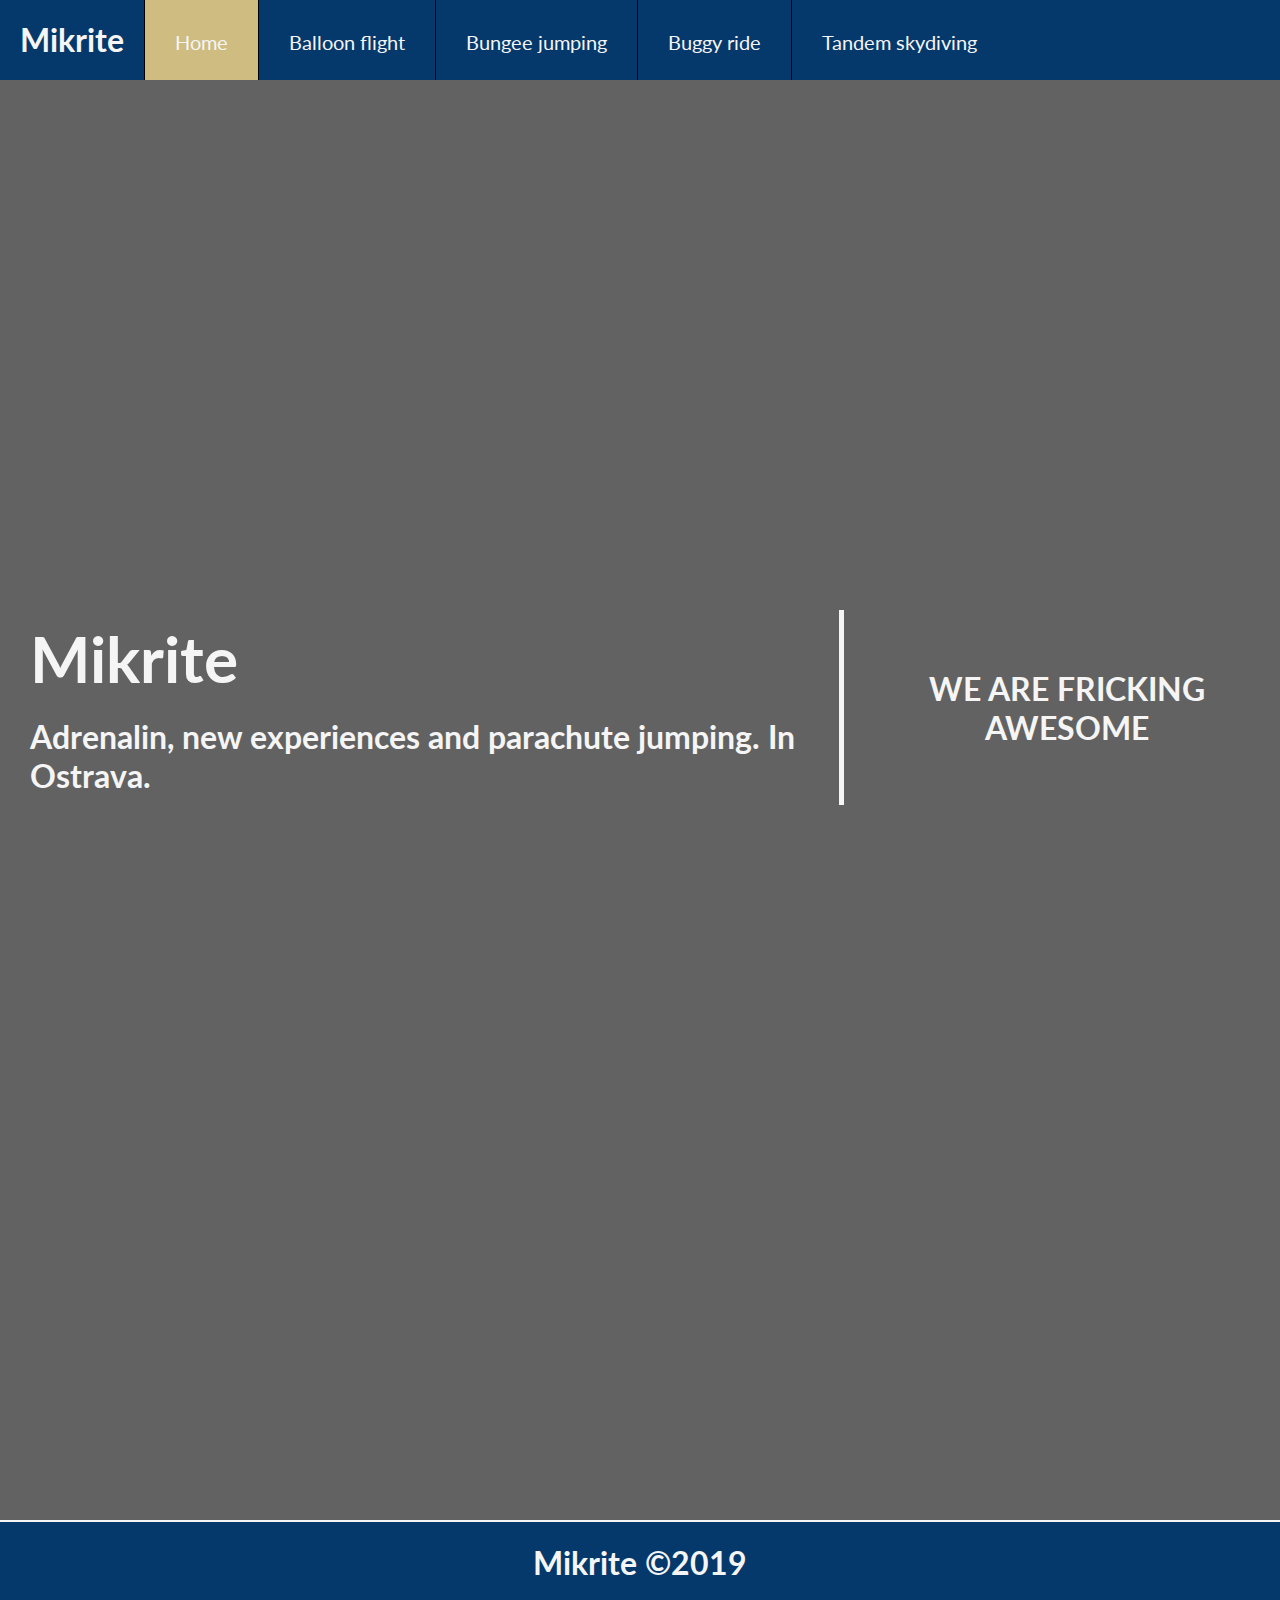
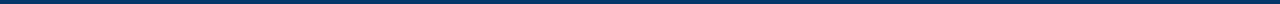
==== commit 00310cf2: "Finished homework 5 and 6 at once. All 4 websites are created." ====
--- a/index.html
+++ b/index.html
@@ -2,7 +2,7 @@
 <html>
   <head>
     <meta charset="utf-8">
-    <title>First home work</title>
+    <title>Mikrite</title>
     <meta name="description" content="">
     <meta name="viewport" content="width=device-width, initial-scale=1">
     <link rel="stylesheet" href="styles/main.css" />
@@ -15,11 +15,23 @@
       <div class="menu">
         <ul class="navbar-menu">
           <li>
-            <a class="active" href="#">Home</a>
+            <a class="active" href="index.html">Home</a>
           </li>
 
           <li>
-            <a href="#">About</a>
+            <a href="balloon_flight.html">Balloon flight</a>
+          </li>
+
+          <li>
+            <a href="bungee_jumping.html">Bungee jumping</a>
+          </li>
+
+          <li>
+            <a href="buggy_ride.html">Buggy ride</a>
+          </li>
+
+          <li>
+            <a href="tandem_skydiving.html">Tandem skydiving</a>
           </li>
         </ul>
       </div>
--- a/styles/main.css
+++ b/styles/main.css
@@ -79,10 +79,12 @@
 .mikrite-title-group {
   position: relative;
   margin-top: 80px;
-  background: url("../images/title.jpg") center center no-repeat;
+  background: url("https://www.tandemovy-seskok.cz/513/tandemovy-seskok.jpg") center center no-repeat;
   background-size: cover;
+  background-attachment: fixed;
+
   width: 100%;
-  min-height: 1080px;
+  height: 1440px;
 }
 
 .mikrite-title-group::before {
@@ -101,7 +103,7 @@
   flex-grow: 1;
   flex-flow: row nowrap;
   top: 80px;
-  padding-top: 30vh;
+  padding-top: 50vh;
   left: 0;
   right: 0;
   align-items: center;
@@ -150,4 +152,108 @@
 
 * {
   box-sizing: border-box;
+}
+
+.container {
+  height: 100%;
+  padding-top: 100px;
+  display: -webkit-box;
+  display: -moz-box;
+  display: -ms-flexbox;
+  display: -moz-flex;
+  display: -webkit-flex;
+  display: flex;
+  flex: 2 1 auto;
+  background-color: #D79922;
+  color: whitesmoke;
+}
+
+@media (max-width: 900px) {
+  .container {
+    flex-direction: column;
+  }
+
+  .content h2 {
+    font-size: 18px;
+  }
+}
+
+.content {
+  background-color: #1A1A1D;
+  border: #4E4E50 1px solid;
+  margin: 20px;
+  padding: 10px;
+  flex-wrap: wrap;
+  flex-direction: row;
+  flex: 3 0 0;
+  border-radius: 7px;
+  height: 100%;
+}
+
+.content h1 {
+  padding-bottom: 10px;
+  border-bottom: 1px whitesmoke solid;
+  border-radius: 4px;
+}
+
+.subtitle {
+  padding-bottom: 10px;
+  border-bottom: 1px whitesmoke solid;
+}
+
+.types {
+  display: flex;
+  flex-direction: column;
+  margin-left: 20px;
+}
+
+.type {
+  font-size: large;
+  margin-bottom:10px
+}
+
+
+
+.gallery {
+  background-color: #1A1A1D;
+  border: #4E4E50 1px solid;
+  margin: 20px;
+  padding: 10px;
+  flex: 5 0 10px;
+  border-radius: 7px;
+}
+
+
+
+.gallery h1 {
+  padding-bottom: 10px;
+  border-bottom: 1px whitesmoke solid;
+  border-radius: 4px;
+}
+
+.gallery-container {
+  display:flex;
+  flex-direction: column;
+}
+
+.gallery-row {
+  display: flex;
+  flex-direction: row;
+  flex: 1 0 0px;
+  justify-content: space-evenly;
+  align-items: center;
+  flex-wrap: nowrap;
+  margin-bottom: 30px;
+}
+
+.gallery-row .item {
+  margin-left: 10px;
+  margin-right: 10px;
+  width: 33%;
+}
+
+.gallery-row img {
+  width: 100%;
+  height: 100%;
+  border: whitesmoke 2px groove;
 }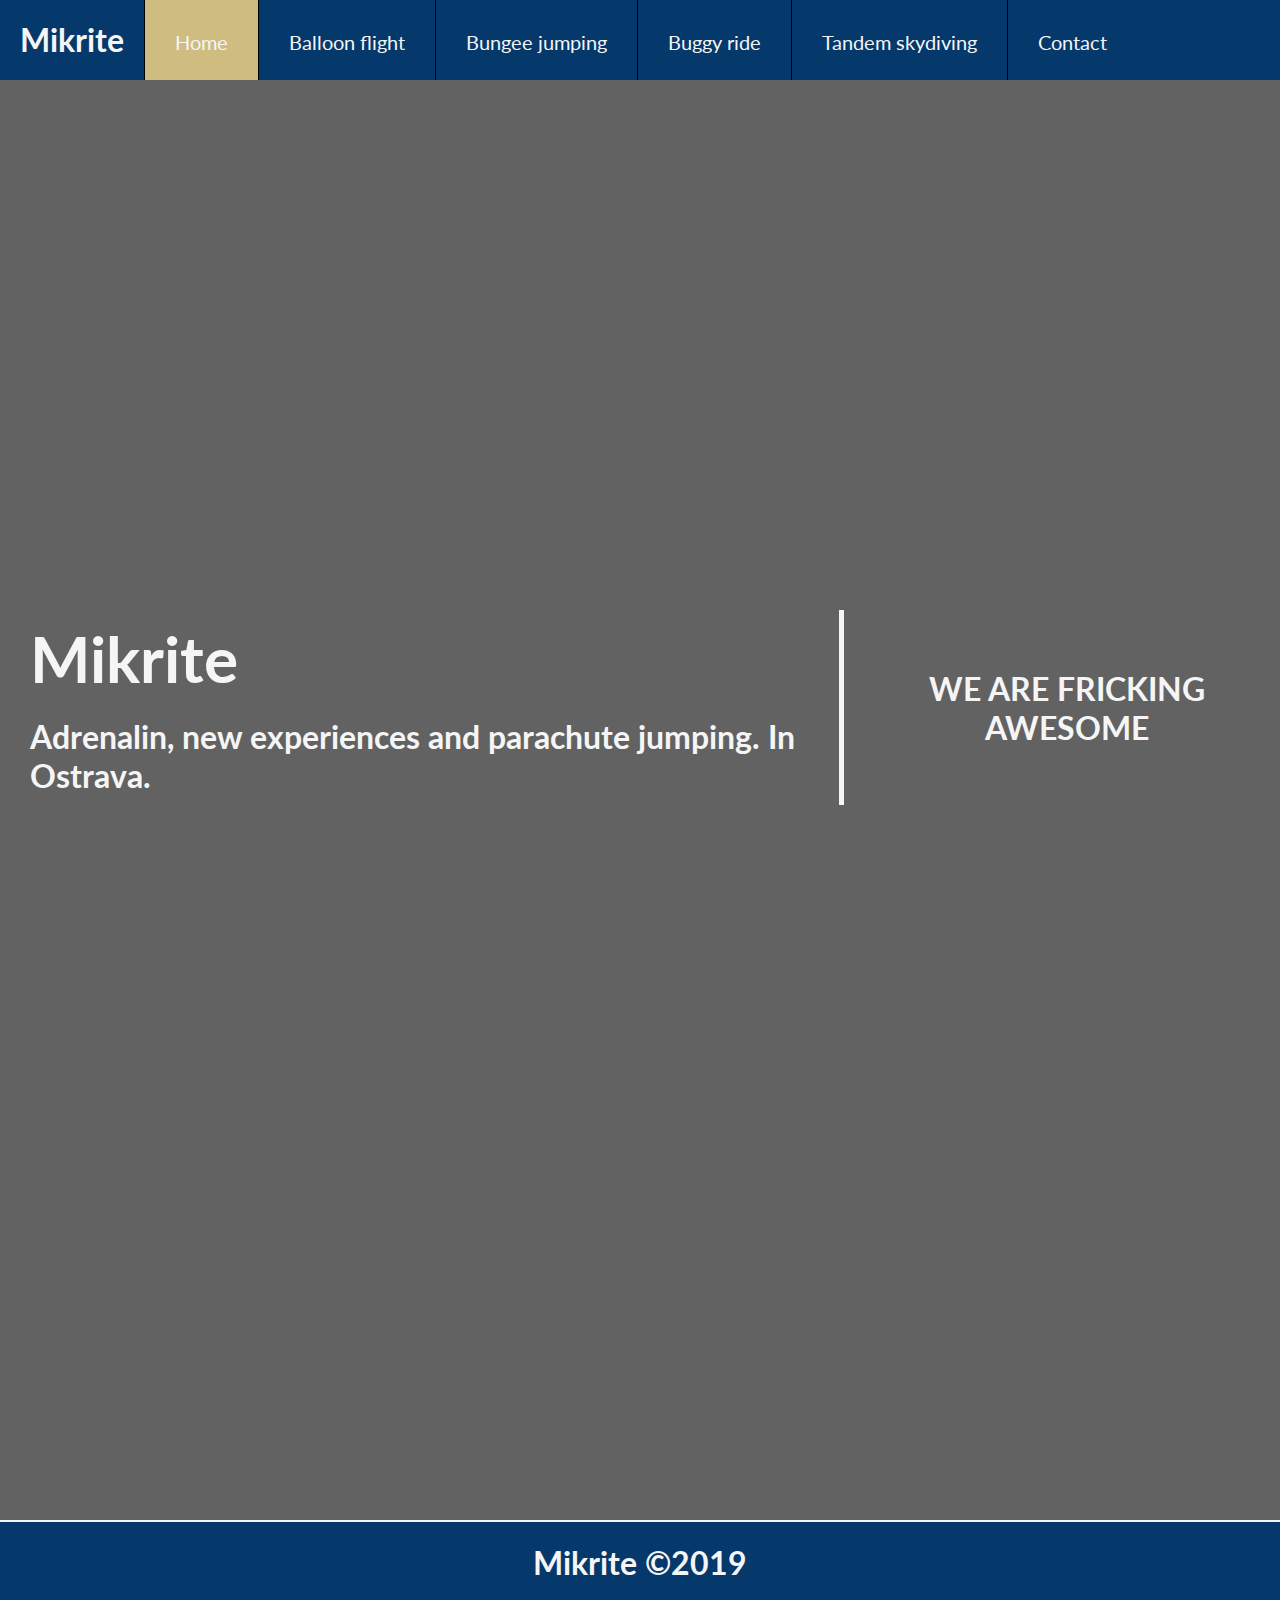
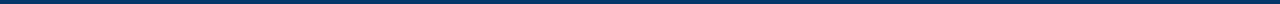
==== commit 1ed43dd2: "Added contact form." ====
--- a/index.html
+++ b/index.html
@@ -33,6 +33,10 @@
           <li>
             <a href="tandem_skydiving.html">Tandem skydiving</a>
           </li>
+
+          <li>
+            <a href="contact.html">Contact</a>
+          </li>
         </ul>
       </div>
     </nav>
--- a/styles/main.css
+++ b/styles/main.css
@@ -166,6 +166,7 @@
   flex: 2 1 auto;
   background-color: #D79922;
   color: whitesmoke;
+  justify-content: center;
 }
 
 @media (max-width: 900px) {
@@ -256,4 +257,68 @@
   width: 100%;
   height: 100%;
   border: whitesmoke 2px groove;
-}+}
+
+.contact-container {
+  padding: 50px;
+  justify-content: center;
+  align-items: center;
+  background-color: #1A1A1D;
+  border: #4E4E50 1px solid;
+  margin: 20px;
+  box-sizing: border-box;
+  border-radius: 7px;
+}
+
+.mail-form {
+  display: flex;
+  justify-content: center;
+  align-items: center;
+  flex-grow: 1;
+  flex-direction: column;
+  box-sizing: border-box;
+}
+
+.email-row {
+  display:flex;
+  flex-direction: row;
+  align-items: center;
+  margin-bottom: 10px;
+}
+
+
+
+.email-row label {
+  flex-direction: row;
+  flex-grow: 1;
+  margin-right: 10px;
+  font-family: Lato;
+  justify-content: flex-start;
+}
+
+.email-row input[type=text] {
+  padding:10px;
+  font-family: Lato;
+  flex-grow: 1;
+  justify-content: flex-end;
+}
+
+.email-row input[type=text]:focus {
+  padding:10px;
+  border: #44aaee 2px solid;
+
+}
+
+.email-row input[type=submit] {
+  padding: 10px;
+  font-family: Lato;
+  background-color: #123C69;
+  border: none;
+
+}
+
+.email-row input[type=submit]:hover {
+  cursor: pointer;
+  background-color: #EEE2DC;
+}
+
